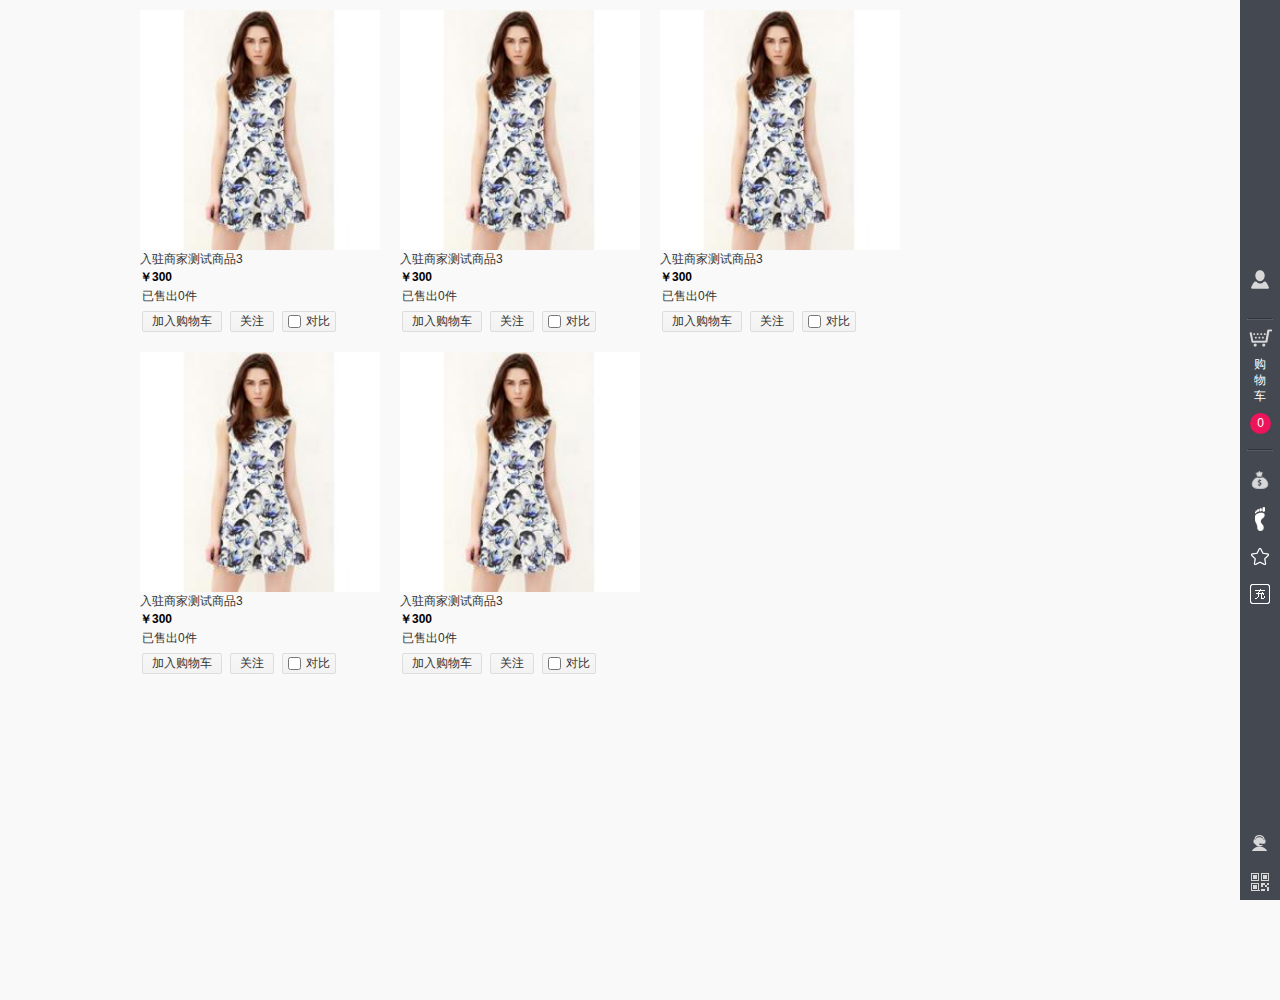
==== xuanfugouwuche/rightcart/index.html @ 110c790f "all  chajian" ====
﻿<!DOCTYPE html PUBLIC "-//W3C//DTD XHTML 1.0 Transitional//EN" "http://www.w3.org/TR/xhtml1/DTD/xhtml1-transitional.dtd">
<html xmlns="http://www.w3.org/1999/xhtml">
<head>
<meta http-equiv="Content-Type" content="text/html; charset=utf-8" />
<title>天猫右侧悬浮加入购物车代码</title>

<link rel="stylesheet" type="text/css" href="css/base.css" />

<script type="text/javascript" src="js/jquery-1.7.min.js"></script>
<script type="text/javascript" src="js/common.js"></script>
<script type="text/javascript" src="js/quick_links.js"></script>

</head>
<body id="home" style="height:1000px;">
<!--左侧产品parabola.js控制-->
<div class="main">
    <div id="plist">
        <ul>
            <li>
                <div class="lh_wrap">
                    <div class="p-img"><a href="#"><img alt="入驻商家测试商品3" src="images/147_thumb_G_1409275114094.jpg" title="入驻商家测试商品3" width="240" height="240"></a></div>
                    <div class="p-name"><a href="#" title="入驻商家测试商品3">入驻商家测试商品3</a></div>
                    <div class="p-price"><strong>￥300</strong><span id="p200"></span></div>
                    <div class="extra"><a href="#">已售出0件</a></div>
                    <div class="btns">
                        <a href="javascript:;" class="add_cart_large btnCart">加入购物车</a>
                        <a href="javascript:;" class="add_cart_small btnCart">关注</a>
                        <a class="btn-compare">
                            <input id="147" onClick="Compare.add(this, 147,'入驻商家测试商品3','1', 'images/201408/thumb_img/147_thumb_G_1409275114094.jpg', '￥300', '￥360')" type="checkbox">
                            <label for="147">对比</label>
                        </a>
                    </div>
                </div>
            </li>
            <li>
                <div class="lh_wrap">
                    <div class="p-img"><a href="#"><img alt="入驻商家测试商品3" src="images/147_thumb_G_1409275114094.jpg" title="入驻商家测试商品3" width="240" height="240"></a></div>
                    <div class="p-name"><a href="#" title="入驻商家测试商品3">入驻商家测试商品3</a></div>
                    <div class="p-price"><strong>￥300</strong><span id="p200"></span></div>
                    <div class="extra"><a href="#">已售出0件</a></div>
                    <div class="btns">
                        <a href="javascript:;" class="add_cart_large btnCart">加入购物车</a>
                        <a href="javascript:;" class="add_cart_small btnCart">关注</a>
                        <a class="btn-compare">
                            <input id="147" onClick="Compare.add(this, 147,'入驻商家测试商品3','1', 'images/201408/thumb_img/147_thumb_G_1409275114094.jpg', '￥300', '￥360')" type="checkbox">
                            <label for="147">对比</label>
                        </a>
                    </div>
                </div>
            </li>
            <li>
                <div class="lh_wrap">
                    <div class="p-img"><a href="#"><img alt="入驻商家测试商品3" src="images/147_thumb_G_1409275114094.jpg" title="入驻商家测试商品3" width="240" height="240"></a></div>
                    <div class="p-name"><a href="#" title="入驻商家测试商品3">入驻商家测试商品3</a></div>
                    <div class="p-price"><strong>￥300</strong><span id="p200"></span></div>
                    <div class="extra"><a href="#">已售出0件</a></div>
                    <div class="btns">
                        <a href="javascript:;" class="add_cart_large btnCart">加入购物车</a>
                        <a href="javascript:;" class="add_cart_small btnCart">关注</a>
                        <a class="btn-compare">
                            <input id="147" onClick="Compare.add(this, 147,'入驻商家测试商品3','1', 'images/201408/thumb_img/147_thumb_G_1409275114094.jpg', '￥300', '￥360')" type="checkbox">
                            <label for="147">对比</label>
                        </a>
                    </div>
                </div>
            </li>
            <li>
                <div class="lh_wrap">
                    <div class="p-img"><a href="#"><img alt="入驻商家测试商品3" src="images/147_thumb_G_1409275114094.jpg" title="入驻商家测试商品3" width="240" height="240"></a></div>
                    <div class="p-name"><a href="#" title="入驻商家测试商品3">入驻商家测试商品3</a></div>
                    <div class="p-price"><strong>￥300</strong><span id="p200"></span></div>
                    <div class="extra"><a href="#">已售出0件</a></div>
                    <div class="btns">
                        <a href="javascript:;" class="add_cart_large btnCart">加入购物车</a>
                        <a href="javascript:;" class="add_cart_small btnCart">关注</a>
                        <a class="btn-compare">
                            <input id="147" onClick="Compare.add(this, 147,'入驻商家测试商品3','1', 'images/201408/thumb_img/147_thumb_G_1409275114094.jpg', '￥300', '￥360')" type="checkbox">
                            <label for="147">对比</label>
                        </a>
                    </div>
                </div>
            </li>
            <li>
                <div class="lh_wrap">
                    <div class="p-img"><a href="#"><img alt="入驻商家测试商品3" src="images/147_thumb_G_1409275114094.jpg" title="入驻商家测试商品3" width="240" height="240"></a></div>
                    <div class="p-name"><a href="#" title="入驻商家测试商品3">入驻商家测试商品3</a></div>
                    <div class="p-price"><strong>￥300</strong><span id="p200"></span></div>
                    <div class="extra"><a href="#">已售出0件</a></div>
                    <div class="btns">
                        <a href="javascript:;" class="add_cart_large btnCart">加入购物车</a>
                        <a href="javascript:;" class="add_cart_small btnCart">关注</a>
                        <a class="btn-compare">
                            <input id="147" onClick="Compare.add(this, 147,'入驻商家测试商品3','1', 'images/201408/thumb_img/147_thumb_G_1409275114094.jpg', '￥300', '￥360')" type="checkbox">
                            <label for="147">对比</label>
                        </a>
                    </div>
                </div>
            </li>
        </ul>
    </div>
    <div id="flyItem" class="fly_item"><img src="images/item-pic.jpg" width="40" height="40"></div>
</div>

<!--右侧贴边导航quick_links.js控制-->
<div class="mui-mbar-tabs">
	<div class="quick_link_mian">
		<div class="quick_links_panel">
			<div id="quick_links" class="quick_links">
				<li>
					<a href="#" class="my_qlinks"><i class="setting"></i></a>
					<div class="ibar_login_box status_login">
						<div class="avatar_box">
							<p class="avatar_imgbox"><img src="images/no-img_mid_.jpg" /></p>
							<ul class="user_info">
								<li>用户名：sl19931003</li>
								<li>级&nbsp;别：普通会员</li>
							</ul>
						</div>
						<div class="login_btnbox">
							<a href="#" class="login_order">我的订单</a>
							<a href="#" class="login_favorite">我的收藏</a>
						</div>
						<i class="icon_arrow_white"></i>
					</div>
				</li>
				<li id="shopCart">
					<a href="#" class="message_list" ><i class="message"></i><div class="span">购物车</div><span class="cart_num">0</span></a>
				</li>
				<li>
					<a href="#" class="history_list"><i class="view"></i></a>
					<div class="mp_tooltip" style=" visibility:hidden;">我的资产<i class="icon_arrow_right_black"></i></div>
				</li>
				<li>
					<a href="#" class="mpbtn_histroy"><i class="zuji"></i></a>
					<div class="mp_tooltip">我的足迹<i class="icon_arrow_right_black"></i></div>
				</li>
				<li>
					<a href="#" class="mpbtn_wdsc"><i class="wdsc"></i></a>
					<div class="mp_tooltip">我的收藏<i class="icon_arrow_right_black"></i></div>
				</li>
				<li>
					<a href="#" class="mpbtn_recharge"><i class="chongzhi"></i></a>
					<div class="mp_tooltip">我要充值<i class="icon_arrow_right_black"></i></div>
				</li>
			</div>
			<div class="quick_toggle">
				<li>
					<a href="#"><i class="kfzx"></i></a>
					<div class="mp_tooltip">客服中心<i class="icon_arrow_right_black"></i></div>
				</li>
				<li>
					<a href="#none"><i class="mpbtn_qrcode"></i></a>
					<div class="mp_qrcode" style="display:none;"><img src="images/weixin_code_145.png" width="148" height="175" /><i class="icon_arrow_white"></i></div>
				</li>
				<li><a href="#top" class="return_top"><i class="top"></i></a></li>
			</div>
		</div>
		<div id="quick_links_pop" class="quick_links_pop hide"></div>
	</div>
</div>


<!--[if lte IE 8]>
<!--<script src="js/ieBetter.js"></script>-->
<![endif]-->

<script type="text/javascript" src="js/parabola.js"></script>
<script type="text/javascript">
	$(".quick_links_panel li").mouseenter(function(){
		$(this).children(".mp_tooltip").animate({left:-92,queue:true});
		$(this).children(".mp_tooltip").css("visibility","visible");
		$(this).children(".ibar_login_box").css("display","block");
	});
	$(".quick_links_panel li").mouseleave(function(){
		$(this).children(".mp_tooltip").css("visibility","hidden");
		$(this).children(".mp_tooltip").animate({left:-121,queue:true});
		$(this).children(".ibar_login_box").css("display","none");
	});
	$(".quick_toggle li").mouseover(function(){
		$(this).children(".mp_qrcode").show();
	});
	$(".quick_toggle li").mouseleave(function(){
		$(this).children(".mp_qrcode").hide();
	});

// 元素以及其他一些变量
var eleFlyElement = document.querySelector("#flyItem"), eleShopCart = document.querySelector("#shopCart");
var numberItem = 0;
// 抛物线运动
var myParabola = funParabola(eleFlyElement, eleShopCart, {
	speed: 400, //抛物线速度
	curvature: 0.0008, //控制抛物线弧度
	complete: function() {
		eleFlyElement.style.visibility = "hidden";
		eleShopCart.querySelector("span").innerHTML = ++numberItem;
	}
});
// 绑定点击事件
if (eleFlyElement && eleShopCart) {
	
	[].slice.call(document.getElementsByClassName("btnCart")).forEach(function(button) {
		button.addEventListener("click", function(event) {
			// 滚动大小
			var scrollLeft = document.documentElement.scrollLeft || document.body.scrollLeft || 0,
			    scrollTop = document.documentElement.scrollTop || document.body.scrollTop || 0;
			eleFlyElement.style.left = event.clientX + scrollLeft + "px";
			eleFlyElement.style.top = event.clientY + scrollTop + "px";
			eleFlyElement.style.visibility = "visible";
			
			// 需要重定位
			myParabola.position().move();			
		});
	});
}
</script>

</body>
</html>
---- xuanfugouwuche/rightcart/css/base.css ----
@charset "utf-8";
/**
* fengbuy.com
* 2013.06.06
*/
body, dl, dt, dd, ul, ol, li, h1, h2, h3, h4, h5, h6, pre, code, form, fieldset, legend, input, button, textarea, p, blockquote, th, td{margin:0;padding:0;}
h1, h2, h3, h4, h5, h6{font-size:100%;}
ul,li{list-style-type:none;margin:0;padding:0;}
body{background:#f9f9f9;font:12px/1.5 "\5FAE\8F6F\96C5\9ED1",Arial,HELVETICA;min-width:1200px;_background-image:url(about:blank);_background-attachment:fixed;}
img{border:0;}
ol, ul{list-style:none;}
:link, :visited, ins{text-decoration:none;}
table{border-collapse:collapse;border-spacing:0;}
sub, sup{font-size:100%;vertical-align:baseline;}
blockquote, q{quotes:"\201C" "\201D" "\2018" "\2019";}
blockquote:before, blockquote:after, q:before, q:after{content:"";content:none;}
input, button, textarea, select, optgroup, option{font-family:inherit;font-size:inherit;font-style:inherit;font-weight:inherit;}
button, input, select, textarea{font-family:inherit;font-size:100%;margin:0;}
button::-moz-focus-inner, input::-moz-focus-inner{border:0;padding:0;}
textarea{overflow:auto;resize:vertical;vertical-align:top;}
i, cite, em, address{font-style:normal;}
a{color:#333;text-decoration:none;}
a:hover{color:#09F;text-decoration:none;}
a.disabled, a.disabled:hover{cursor:default;pointer-events:none;}
.clearfix:before, .clearfix:after{display:block;content:"\200b";height:0;}
.clearfix:after{clear:both;}
.clearfix{*zoom:1;}
.hide, .tmpl{display:none;}
.wrap{margin:0 auto;width:1186px;}
/* old compatible, deprecated! */
.fl{float:left;} .fr{float:right;} .clear{clear:both;}
.bold{font-weight:bold;} .f11{font-size:11px;} .f14{font-size:14px;}
.tl{text-align:left;}.tc{text-align:center;} .tr, .a-right{text-align:right;} .nowrap,.nobr{white-space:nowrap;word-wrap:normal;}
/* quick_links */
.quick_links_wrap,.mui-mbar-tabs{height:100%;width:320px;right:0;position:fixed;right:0;bottom:0;z-index:9;height:100%;-webkit-transition:width linear .4s;-moz-transition:width linear .4s;-ms-transition:width linear .4s;transition:width linear .4s;_position:fixed;_bottom:auto;_top:expression(documentElement.scrollTop+documentElement.clientHeight-this.offsetHeight-10);}
.quick_links_wraper.quick_links_dockright{margin-left:0;left:auto;right:4px;}
.mui-mbar-tabs i,.ibar_closebtn,.login_order,.login_favorite{display:inline-block;background:url(../images/ibar_sprites.png) no-repeat;cursor:pointer;height:19px;width:18px;vertical-align:top;position:absolute;}
.quick_links_panel{
	width:40px;
	height:100%;
	position:absolute;
	background:#444851;
	z-index:2;
	top:0;
	right:0;
	font-family:'microsoft yahei',arial;
	
}	
.quick_links_panel a{
	display:block;
	line-height:200px;
	width:40px;
	height:38px;
	text-decoration:none;
	color:#d8d8d8;
	font-size:12px;
	overflow:hidden;
	background-color:#444851;
	position:relative;
	overflow:hidden;
	top:0;
	left:0px;
	*left:-15px;
	z-index:1;
	margin:0;
	padding:0;
}
.quick_links_panel .quick_toggle{
	position:absolute;
	bottom:0;
	left:0;
	width:40px;
	background:#444851;
	z-index:1;
}
.quick_links_panel .mp_tooltip{
	height:38px;
	line-height:38px;
	width:92px;
	position:absolute;
	z-index:2;
	left:-121px;
	top:0;
	background:#444851;
	color:#d8d8d8;
	text-align:center;
	display:block;
	visibility:hidden;
}
.quick_links_panel .mp_qrcode{
	padding:10px;
	width:148px;
	height:175px;
	top:-157px;
	background:#fff;
	box-shadow:0 0 5px rgba(0,0,0,.4);
	border-radius:5px 0 0 5px;
	border-left:1px solid #ccc\0;
	border-top:1px solid #ccc\0;
	border-bottom:1px solid #ccc\0;
	z-index:3;
	position:absolute;
	left:-168px;
	left:-169px\0;
	display:none;
}
.quick_links_panel .icon_arrow_white{
	position:absolute;
	right:-5px;
	top:172px;
	width:5px;
	height:9px;
	background-position:0 -253px;
}
.quick_links_panel .icon_arrow_right_black{
	position:absolute;
	right:-5px;
	top:15px;
	width:5px;
	height:9px;
	background-position:0 -234px;
	overflow:hidden;
}
.quick_toggle .return_top{display:none;}
.quick_links_allow_gotop .return_top{display:block;}


.quick_links{
	position:absolute;
	top:50%;
	left:0;
	margin-top:-190px;
	*margin-top:-220px;	
	background:#444851;
	z-index:2;
	width:40px;
}
.quick_links a.message_list{
	background:url(../images/ibar_sprites.png) no-repeat;
	line-height:16px;
	height:133px;
	background-position:-23px -225px;
	color:#fff;
	margin:20px 0 10px;
	
}
.quick_links_min .quick_links_panel{right:280px;}
.quick_links li,.quick_toggle li{position:relative;display:block;left:0;top:0px;}
.history_list,.leave_message,.mpbtn_histroy,.mpbtn_wdsc,.mpbtn_recharge{margin-bottom:6px;}

.quick_links a:hover, .quick_links a.current,.quick_toggle a:hover{background:#ed145b;text-decoration:none;}
.quick_links a.message_list .span{
	width:16px;
	display:block;
	height:48px;
	margin:38px 0 0 14px;
	cursor:pointer;
}
.quick_links a.message_list .cart_num{
	width:21px;
	height:21px;
	display:block;
	border-radius:50%;
	background:#ed145b;
	text-align:center;
	line-height:21px;
	margin:9px 0 0 10px;
	cursor:pointer;
	color:#fff;
}
.quick_links i.setting{background-position:0 0;width:18px;height:19px;top:10px;left:11px;}
.quick_links a:hover i.setting,.quick_links .current i.setting{background-position:-33px 0;}
.quick_links i.message{background-position:0px -29px;width:23px;height:18px;top:11px;left:9px;}
.quick_links a:hover i.message,.quick_links .current i.message{background-position:-33px -29px;}
.quick_links i.cart{background-position:0px -29px;}
.quick_links i.view{width:18px;height:18px;background-position:0 -57px;top:10px;left:11px;}
.quick_links a:hover i.view,.quick_links .current i.view{background-position:-33px -57px;}
.quick_links .qa{width:18px;height:15px;background-position:0 -85px;top:11px;left:11px;}
.quick_links a:hover i.qa,.quick_links .current i.qa{background-position:-33px -85px;}
.quick_links .zuji{width:11px;height:24px;background-position:-4px -110px;top:8px;left:14px;}
.quick_links a:hover i.zuji,.quick_links .current i.zuji{background-position:-36px -110px;}
.quick_links .chongzhi{background:url(../images/chongzhi.png) no-repeat;width:35px;height:35px;top:2px;left:3px;}
.quick_links .wdsc{background:url(../images/wdsc.png) no-repeat;width:35px;height:35px;top:2px;left:3px;}
.quick_toggle .mpbtn_qrcode{width:18px;height:18px;top:11px;left:11px;background-position:0 -302px;}
.quick_toggle .top{background-position:0 -201px;width:17px;height:14px;top:12px;left:12px;}
.quick_toggle a:hover .top, .quick_links a.current .top{background-position:-33px -201px;}
.quick_toggle i.kfzx{width:15px;height:16px;top:11px;left:12px;background-position:0 -175px;}
.quick_toggle a:hover i.kfzx{background-position:-33px -175px;}
/* quick_links_pop */
.quick_links_pop{position:absolute;top:0;right:0;display:none;box-shadow:0 0 5px #999; border-radius:5px 0 0 5px;border:1px solid #999;behavior:url(js/htc.htc);}
.quick_links_pop .arrow, .quick_links_pop .arrow i{display:none;border-color:transparent #ddd;border-style:dashed solid;border-width:12px 0 12px 12px;font-size:0;height:0;width:0;position:absolute;left:100%;top:12px;}
.quick_links_pop .arrow i{border-color:transparent #f9fafc;margin:-12px 0 0 -13px;left:0;top:0;}
.quick_links_pop .fix_bg{display:none;border-top-width:0;border-radius:0 0 3px 3px;margin:0 0 -4px -250px;height:2px;width:500px;overflow:hidden;position:absolute;bottom:0;left:50%;}
.quick_links_pop .pop_panel{font-size:12px;width:100%;height:628px;position:relative;}
.quick_cart_list, .quick_history_list, .quick_links_pop .links, .quick_my_qlinks, .quick_message_list,.quick_leave_message,.quick_mpbtn_histroy,.quick_mpbtn_wdsc,.quick_mpbtn_recharge{position:absolute;width:280px;left:0;top:0;background:#fff;height:100%;display:block;}
.quick_cart_list .user_cart_inner, .quick_history_list .history_slider{display:block;border:0;margin:0;position:static;}
.quick_cart_list .user_cart_inner .del{display:none;}
.quick_history_list .title i{background-position:-170px -34px;}
.quick_leave_message .title i{background-position:-160px 0;}
.quick_leave_message .types{font-size:0;position:absolute;left:148px;top:18px;white-space:nowrap;}
.quick_leave_message .types input, .quick_leave_message .types label{font-size:12px;margin-right:20px;vertical-align:middle;white-space:nowrap;}
.quick_leave_message .types input{margin:-2px 3px 0 0;height:13px;width:13px;*margin-top:0;}
.quick_leave_message .txt{padding:15px 0;}
.quick_leave_message .txt textarea{display:block;background:#fff;border:1px solid #e8e8e8;border-radius:3px;box-shadow:0 1px 0 #fff, inset 0 1px 4px rgba(0,0,0,.1);margin:0 auto;padding:8px;height:68px;width:90%;}
.quick_leave_message .token{padding:0 0 14px 16px;height:26px;}
.quick_leave_message .token input{background:#fff;border:1px solid #ddd;padding:3px 4px;width:76px;vertical-align:middle;}
.quick_leave_message .token img{margin-left:5px;vertical-align:middle;}
.quick_leave_message .btns{float:right;margin-top:-42px;padding-right:16px;}
.quick_leave_message .btn{background-position:0 -356px;cursor:pointer;font-size:0;padding-left:20px;text-shadow:0 1px 0 #355ba9;overflow:visible;}
.quick_leave_message .btn:hover{background-position:0 -386px;}
.quick_leave_message .btn span{background-position:100% -356px;font-size:12px;padding-right:20px;*height:29px;}
.quick_leave_message .btn:hover span{background-position:100% -386px;}
.quick_links_pop .no_data{color:#333;font-size:14px;padding:35px 10px;text-align:center;}
.quick_links_pop .no_data i{display:inline-block;background:url(../images/cart_new.png) no-repeat 0 -188px;margin:0 10px 0 0;height:36px;width:60px;vertical-align:middle;}
.quick_links_pop .links li{border-top:1px solid #f1f1f1;vertical-align:top;}
.quick_links_pop .links a{display:block;background:#FCFCFC;color:#333;font-size:14px;padding:12px 15px;}
.quick_links_pop .links a:hover{background-color:#F2F3F4;color:#4467a7;}
.quick_links_pop .links .tips{float:right;color:#61c2ed;font-size:12px;}
.quick_my_qlinks .title i{background-position:-200px 0;height:22px;width:22px;}
.quick_message_list .title i{background-position:-200px -34px;height:22px;width:22px;}
.quick_message_list .no_data i{background-image:url(../images/quick_links_no_msg.png);background-position:0 0;height:45px;width:62px;}

/*修改*/
.ibar_plugin_title{
	height:38px;
	line-height:38px;
	border-bottom:1px solid #dedede;
	color:#333;
	font-size:14px;
	font-weight:700;
	width:267px;
	margin:0 auto;
}
.ibar_closebtn{
	width:20px;
	height:20px;
	background-position:5px -267px;
	padding:5px;
	overflow:hidden;
	position:absolute;
	top:4px;
	right:4px;
}
.ibar_plugin_content{
	position:absolute;
	width:100%;
	top:0;
	bottom:0;
	_height:expression((document.documentElement.clientHeight-100-40)+"px");
	overflow:hidden;
}
.ibar_cart_group{
	width:250px;
	padding:0 20px 0 10px;
	background:#fff;
}
.ibar_cart_group_header{
	height:34px;
	line-height:34px;
	border-bottom:1px solid #dedede;
}
.ibar_cart_group_title{
	float:left;
	font-size:14px;
}
.ibar_cart_group_header a{float:right;color:#ed145b}
.ibar_cart_group_header a:hover{text-decoration:underline;}
.cart_item{
	padding:15px 0;
	border-bottom:1px dotted #ddd;
}
.cart_item_pic{
	position:relative;
	float:left;
	width:87px;
	height:87px;
}
.cart_item_pic img{
	width:85px;
	height:85px;
	border:1px solid #f4f4f4;
}
.cart_item_desc{
	float:left;
	width:150px;
	padding:3px 0 0 10px;
}
.cart_item_name{
	display:inline-block;
	width:100%;
	height:36px;
	overflow:hidden;
	line-height:18px;
	color:#5c5c5c;
}
.cart_item_sku{
	width:160px;
	height:24px;
	line-height:24px;
	color:#999;	
}
.cart_price{color:#ed145b;font-weight:700;font-family:Arial,Helvetica;}
.cart_handler{
	position:absolute;
	height:100px;
	bottom:0;
	width:100%;
	background:#fff;
}
.cart_handler_header{width:260px;margin:8px 10px;float:left;}
.cart_handler_left{float:left;}
.cart_handler_right{float:right;font-weight:700;font-size:16px;font-family:Arial;color:#ed145b;}
.cart_go_btn{
	display:block;
	height:33px;
	line-height:33px;
	font-size:19px;
	font-family:SimHei;
	color:#fff;
	text-align:center;
	text-decoration:none;
	background:#ed145b;
	width:260px;
	margin:0 10px;
	float:left;
}
.cart_go_btn:hover{color:#fff;}
.ia-head-list{
	height:66px;
	width:244px;
	margin-left:15px;
	background:#f3f3f3;
	overflow:hidden;
	zoom:1;
	margin-top:15px;
	color:#4a4a4a;
}
.ia-head-list a{color:inherit;}
.ia-head-list .pl{
	width:80px;
	border-right:dashed 1px #ccc;
	height:47px;
	margin-top:10px;
	text-align:center;
	float:left;
}
.ia-head-list .num{
	font-size:16px;
	height:26px;
	font-family:arial;
}
.ia-head-list .money{border-right:0;}
.ga-expiredsoon{width:244px;margin-left:15px;margin-top:20px;}
.ga-expiredsoon .es-head{color:#5c5c5c;height:13px;border-left:3px solid #5c5c5c;padding-left:13px;}
.ia-none{background:url(../images/null_icon.png) no-repeat center 50px;text-align:center;padding-top:150px;padding-bottom:30px;font-family:"微软雅黑";font-size:16px;color:#797979;}
.jiaru{margin-top:40px;}
.ibar-history-head{
	position:relative;
	font-size:14px;
	border-bottom:solid 1px #dedede;
	height:37px;
	line-height:37px;
	width:255px;
	margin-left:10px;
}
.ibar-history-head a{float:right;color:#ed145b;}
.ibar-history-head a:hover{text-decoration:underline;}
.imp_item{
	width:255px;
	padding-top:10px;
	border-bottom:dashed 1px #d5d5d5;
	overflow:hidden;
	padding-bottom:15px;
	margin-bottom:-1px;
	margin-left:10px;
}
.imp_item .pic{
	float:left;
	display:inline;
	margin-right:10px;
}
.imp_item .tit{
	height:40px;
	overflow:hidden;
	width:140px;
	word-break:break-all;
}
.imp_item .tit a{
	color:#5c5c5c;
	line-height:18px;
}
.imp_item .tit a:hover{
	color:#ed145b;
	line-height:18px;
}
.imp_item .price{
	color:#ed145b;
	font-weight:700;
	margin-bottom:10px;
}
.imp_item .price em{
	font-family:arial;
	font-size:14px;
}
.imp_item .imp-addCart{
	background:#f32166;
	background:-webkit-linear-gradient(top,#fb2f72,#ed145b);
	color:#fff;
	width:90px;
	height:28px;
	float:left;
	display:inline;
	line-height:28px;
	text-align:center;
}
.sc{float:right;line-height:22px;margin-right:7px;}
.ibar_recharge_form{
	width:220px;
	margin:0 auto;
	padding:15px 0;
}
.ibar_recharge-field{
	border:1px solid #ddd;
	height:30px;
	margin-bottom:10px;
}
.ibar_recharge-field label{
	width:40px;
	text-align:center;
	color:#fff;
	background:#737373;
	line-height:30px;
	float:left;
}
.ibar_recharge-fl{
	position:relative;
	float:left;
	width:170px;
	padding-left:5px;
	
}
.ibar_recharge-iwrapper{
	padding-top:7px;
}
.ibar_recharge-iwrapper input{border:0;outline:0 none;}
i.ibar_recharge-contact{
	width:13px;
	height:14px;
	background:url(../images/contact.png);
	top:8px;
	right:5px;
	cursor:pointer;
}
.ibar_recharge-mod{
	line-height:30px;
	color:#737373;
	font-weight:700;
	cursor:pointer;
	-moz-user-select:none;
	-webkit-user-select:none;
	-ms-user-select:none;
}
i.ibar_recharge-arrow{
	width:6px;
	height:3px;
	background:url(../images/arrow-down.png);
	top:14px;
	right:8px;
	cursor:pointer;
}
.ibar_recharge-vbox{
	border:1px solid #ddd;
	background:#fff;
	position:absolute;
	left:0;
	top:30px;
	width:177px;
}
.ibar_recharge-vbox li{
	float:left;
	width:68px;
	border-right:1px solid #ddd;
	padding:7px 10px;
	line-height:1;
	cursor:pointer;
}
.ibar_recharge-vbox li.sanwe{border:0;}
.ibar_recharge-vbox .selected, .ibar_recharge-vbox li:hover{background:#ececec;}
.ibar_recharge-btn{text-align:center;padding-top:3px;}
.ibar_recharge-btn input{
	border:0;
	color:#fff;
	display:inline-block;
	width:115px;
	height:31px;
	font-size:16px;
	background:#f32166;
	background:-webkit-linear-gradient(top,#fb2f72,#ed145b);
	cursor:pointer;
}
.ibar_recharge-btn input:hover{
	background:-webkit-linear-gradient(top,#fa578c,#f73776);
}
.ibar_login_box{
	width:267px;
	height:185px;
	padding:10px;
	background:#fff;
	box-shadow:0 0 5px rgba(0,0,0,.4);
	border-radius:5px 0 0 5px;
	border-left:1px solid #ccc\0;
	border-top:1px solid #ccc\0;
	border-bottom:1px solid #ccc\0;
	z-index:3;
	position:absolute;
	top:0px;
	left:-287px;
	left:-288px\0;
	display:none;
}
.ibar_login_box .avatar_box{
	width:267px;
	overflow:hidden;
	height:120px;
}
.status_login .avatar_imgbox{
	float:left;
	margin:6px 20px 0 5px;
	display:inline;
}
.ibar_login_box .avatar_imgbox{
	width:100px;
	height:100px;
	border-radius:50%;
	overflow:hidden;
}
.ibar_login_box .avatar_box p{
	font-size:14px;
	color:#333;
	text-align:center;
}
.status_login .user_info{
	overflow:hidden;
	color:#333;
	padding-top:30px;
	line-height:24px;
	width:140px;
	float:left;
}
.status_login .user_info li{
	height:24px;
	line-height:24px;
	overflow:hidden;
	white-space:nowrap;
}
.ibar_login_box .login_btnbox{
	width:267px;
	height:79px;
	border-top:1px dotted #d5d5d5;
	overflow:hidden;
	padding-top:15px;
	clear:both;
}
.ibar_login_box .login_btnbox a{
	width:94px;
	height:30px;
	line-height:30px;
	text-align:center;
	border:1px solid;
	color:#333;
	text-decoration:none;
	float:left;
	background-position:0 -408px;
	background-repeat:repeat-x;
	border-color:#e9e9e9;
}
.ibar_login_box .login_btnbox .login_order{margin:0 10px 0 35px;}
.ibar_login_box .login_btnbox a:hover{text-decoration:none;background-position:0 -366px;border-color:#fccadb;background:none;}
.ibar_login_box .login_btnbox .login_favorite{border-color:#e9e9e9}
.ibar_login_box .icon_arrow_white{
position:absolute;
right:-5px;
top:15px;
width:5px;
height:9px;
background-position:0 -253px;
}
/*飞入购物车*/
#plist{width:100%;height:auto;float:left;overflow:hidden;padding-top:10px;}
#plist li{float:left;width:240px;height:auto;overflow:hidden;padding:0px 20px 20px 0px;}
#plist .extra{padding:2px 0;height:16px;line-height:16px;overflow:hidden;color:#005aa0;float:left;padding-left:2px;}  
#plist .extra a{float:left;font-size:12px;}
#plist .btns{margin-top:5px;zoom:1;float:left;padding-left:2px;}
#plist .btns a{float:left;height:19px;padding:0 9px;border:1px solid #ddd;border-radius:2px;margin:0 8px 0 0;background:#F7F7F7;line-height:18px;line-height:19px\9;text-align:center;text-decoration:none;color:#333;background:-moz-linear-gradient(top,#f7f7f7,#f2f2f2);background:-webkit-gradient(linear,0 0,0 100%,from(#f7f7f7),to(#f2f2f2));filter:progid:DXImageTransform.Microsoft.gradient(startColorstr="#f7f7f7", endColorstr="#f2f2f2");-ms-filter:"progid:DXImageTransform.Microsoft.gradient(startColorstr="#f7f7f7", endColorstr="#f2f2f2")";}
#plist.plist-n7a .p-img{height:240px;}
.index_banner{position:relative;margin-bottom:20px;height:500px;}
.index_banner li{position:absolute;top:0;left:0;overflow:hidden;width:100%;height:500px;}
.index_banner li a{display:block;margin:0 auto;width:1000px;height:500px;}
.index_banner .clert{width:100%; position:absolute;z-index:99;bottom:0;left:0;height:30px;line-height:30px;text-align:center;}
.index_banner cite{z-index:999;height:15px;}
.index_banner cite span{display:inline-block;margin:0 4px;width:10px;height:10px;background-color:#666;text-indent:-999em;opacity:.8;cursor:pointer;border-radius:5px;}
.index_banner cite span.cur{background-color:#000;cursor:default;}

.flei{padding-left:28px;}
.flei a{display:block;background:url(store_images/xiala12497.gif) 125px 4px no-repeat;}
.flei a:hover{color:#666;text-decoration:none;}
.flei i{display:block;width:8px;height:8px;background:url(store_images/xiala12497.gif) -20px -102px no-repeat;float:left;margin:10px 8px 0 0;}
#plist .btns a.btn-compare{padding:0;}
#plist .btns a.btn-compare input{float:left;margin:3px 5px;}
#plist .btns a.btn-compare label{margin-right:5px;}
.main{width:1000px;margin:0 auto;}

.settleup-2013{
	height:34px;
	position:fixed;
	right:45px;
	z-index:900;
}
.shoping-small{
	width:119px;
}
.fly_item{border:1px solid #000;width:38px;height:38px;overflow:hidden;position:absolute;visibility:hidden;opacity:.5;filter:alpha(opacity=50);}
.shop_cart{width:106px;height:25px;line-height:25px;padding-top:8px; font-family:'microsoft yahei';font-size:12px;text-indent:34px;color:#000;position:absolute;right:50px;top:240px;}
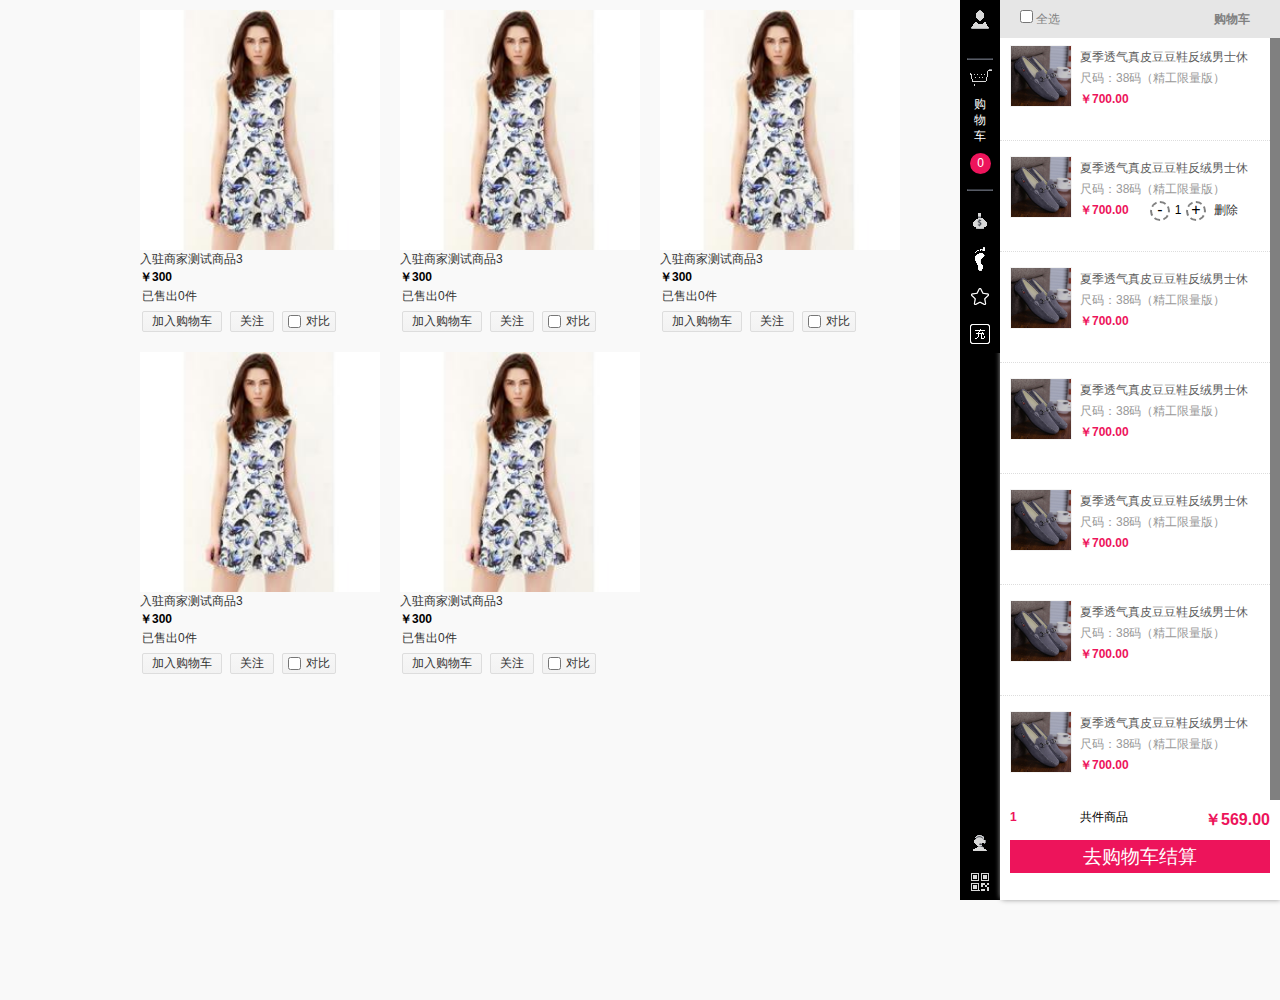
==== commit fdba1cf2: "购物车右栏" ====
--- a/xuanfugouwuche/rightcart/index.html
+++ b/xuanfugouwuche/rightcart/index.html
@@ -98,16 +98,18 @@
             </li>
         </ul>
     </div>
-    <div id="flyItem" class="fly_item"><img src="images/item-pic.jpg" width="40" height="40"></div>
+    <div id="flyItem" class="fly_item"><img src="images/item-pic.jpg" width="40" height="40">
+
+	</div>
 </div>
 
 <!--右侧贴边导航quick_links.js控制-->
-<div class="mui-mbar-tabs">
+<div class="mui-mbar-tabs" style="right: 0px;">
 	<div class="quick_link_mian">
 		<div class="quick_links_panel">
 			<div id="quick_links" class="quick_links">
 				<li>
-					<a href="#" class="my_qlinks"><i class="setting"></i></a>
+					<a class="my_qlinks"><i class="setting"></i></a>
 					<div class="ibar_login_box status_login">
 						<div class="avatar_box">
 							<p class="avatar_imgbox"><img src="images/no-img_mid_.jpg" /></p>
@@ -124,14 +126,14 @@
 					</div>
 				</li>
 				<li id="shopCart">
-					<a href="#" class="message_list" ><i class="message"></i><div class="span">购物车</div><span class="cart_num">0</span></a>
-				</li>
-				<li>
-					<a href="#" class="history_list"><i class="view"></i></a>
+					<a class="message_list" ><i class="message"></i><div class="span">购物车</div><span class="cart_num">0</span></a>
+				</li>
+				<li>
+					<a class="history_list"><i class="view"></i></a>
 					<div class="mp_tooltip" style=" visibility:hidden;">我的资产<i class="icon_arrow_right_black"></i></div>
 				</li>
 				<li>
-					<a href="#" class="mpbtn_histroy"><i class="zuji"></i></a>
+					<a class="mpbtn_histroy"><i class="zuji"></i></a>
 					<div class="mp_tooltip">我的足迹<i class="icon_arrow_right_black"></i></div>
 				</li>
 				<li>
@@ -139,7 +141,7 @@
 					<div class="mp_tooltip">我的收藏<i class="icon_arrow_right_black"></i></div>
 				</li>
 				<li>
-					<a href="#" class="mpbtn_recharge"><i class="chongzhi"></i></a>
+					<a class="mpbtn_recharge"><i class="chongzhi"></i></a>
 					<div class="mp_tooltip">我要充值<i class="icon_arrow_right_black"></i></div>
 				</li>
 			</div>
@@ -155,7 +157,134 @@
 				<li><a href="#top" class="return_top"><i class="top"></i></a></li>
 			</div>
 		</div>
-		<div id="quick_links_pop" class="quick_links_pop hide"></div>
+		<div id="quick_links_pop" class="quick_links_pop quick_message_list">
+			<div class="ibar_plugin_content">
+				<div class="ibar_cart_group ibar_cart_product">
+					<div class="ibar_plugin_title">
+						<span>
+							<input type="checkbox" value="cart_all" class="cart_all_select"/>
+							全选
+						</span>
+						<h3>购物车</h3>
+					</div>
+					<div style="width: 100%;height: 30px"></div>
+					<ul>
+						<li class="cart_item">
+							<div class="cart_item_pic">
+								<a href="#"><img src="images/xiez.jpg" /></a>
+							</div>
+							<div class="cart_item_desc">
+								<a href="#" class="cart_item_name">夏季透气真皮豆豆鞋反绒男士休闲鞋韩版磨砂驾车鞋英伦船鞋男鞋子</a>
+								<div class="cart_item_sku">
+									<span>尺码：38码（精工限量版）</span>
+								</div>
+								<div class="cart_item_price">
+									<span class="cart_price">￥700.00</span>
+								</div>
+							</div>
+						</li>
+						<li class="cart_item">
+							<div class="cart_item_pic">
+								<a href="#"><img src="images/xiez.jpg" /></a>
+							</div>
+							<div class="cart_item_desc">
+								<a href="#" class="cart_item_name">夏季透气真皮豆豆鞋反绒男士休闲鞋韩版磨砂驾车鞋英伦船鞋男鞋子</a>
+								<div class="cart_item_sku">
+									<span>尺码：38码（精工限量版）</span>
+								</div>
+								<div class="cart_item_price">
+									<span class="cart_price">￥700.00</span>
+									<div class="cart_cal">
+										<i class="cart_reduce">-</i>
+										<span>1</span>
+										<i class="cart_add">+</i>
+									</div>
+									<a class="cart_del">删除</a>
+								</div>
+							</div>
+						</li>
+						<li class="cart_item">
+							<div class="cart_item_pic">
+								<a href="#"><img src="images/xiez.jpg" /></a>
+							</div>
+							<div class="cart_item_desc">
+								<a href="#" class="cart_item_name">夏季透气真皮豆豆鞋反绒男士休闲鞋韩版磨砂驾车鞋英伦船鞋男鞋子</a>
+								<div class="cart_item_sku">
+									<span>尺码：38码（精工限量版）</span>
+								</div>
+								<div class="cart_item_price">
+									<span class="cart_price">￥700.00</span>
+								</div>
+							</div>
+						</li>
+						<li class="cart_item">
+							<div class="cart_item_pic">
+								<a href="#"><img src="images/xiez.jpg" /></a>
+							</div>
+							<div class="cart_item_desc">
+								<a href="#" class="cart_item_name">夏季透气真皮豆豆鞋反绒男士休闲鞋韩版磨砂驾车鞋英伦船鞋男鞋子</a>
+								<div class="cart_item_sku">
+									<span>尺码：38码（精工限量版）</span>
+								</div>
+								<div class="cart_item_price">
+									<span class="cart_price">￥700.00</span>
+								</div>
+							</div>
+						</li>
+						<li class="cart_item">
+							<div class="cart_item_pic">
+								<a href="#"><img src="images/xiez.jpg" /></a>
+							</div>
+							<div class="cart_item_desc">
+								<a href="#" class="cart_item_name">夏季透气真皮豆豆鞋反绒男士休闲鞋韩版磨砂驾车鞋英伦船鞋男鞋子</a>
+								<div class="cart_item_sku">
+									<span>尺码：38码（精工限量版）</span>
+								</div>
+								<div class="cart_item_price">
+									<span class="cart_price">￥700.00</span>
+								</div>
+							</div>
+						</li>
+						<li class="cart_item">
+							<div class="cart_item_pic">
+								<a href="#"><img src="images/xiez.jpg" /></a>
+							</div>
+							<div class="cart_item_desc">
+								<a href="#" class="cart_item_name">夏季透气真皮豆豆鞋反绒男士休闲鞋韩版磨砂驾车鞋英伦船鞋男鞋子</a>
+								<div class="cart_item_sku">
+									<span>尺码：38码（精工限量版）</span>
+								</div>
+								<div class="cart_item_price">
+									<span class="cart_price">￥700.00</span>
+								</div>
+							</div>
+						</li>
+						<li class="cart_item">
+							<div class="cart_item_pic">
+								<a href="#"><img src="images/xiez.jpg" /></a>
+							</div>
+							<div class="cart_item_desc">
+								<a href="#" class="cart_item_name">夏季透气真皮豆豆鞋反绒男士休闲鞋韩版磨砂驾车鞋英伦船鞋男鞋子</a>
+								<div class="cart_item_sku">
+									<span>尺码：38码（精工限量版）</span>
+								</div>
+								<div class="cart_item_price">
+									<span class="cart_price">￥700.00</span>
+								</div>
+							</div>
+						</li>
+					</ul>
+					<div style="width: 100%;height: 100px"></div>
+				</div>
+				<div class="cart_handler">
+					<div class="cart_handler_header">
+						<span class="cart_handler_left">共<span class="cart_price">1</span>件商品</span>
+						<span class="cart_handler_right">￥569.00</span>
+					</div>
+					<a href="#" class="cart_go_btn" target="_blank">去购物车结算</a>
+				</div>
+			</div>
+		</div>
 	</div>
 </div>
 
@@ -197,7 +326,7 @@
 });
 // 绑定点击事件
 if (eleFlyElement && eleShopCart) {
-	
+
 	[].slice.call(document.getElementsByClassName("btnCart")).forEach(function(button) {
 		button.addEventListener("click", function(event) {
 			// 滚动大小
@@ -206,9 +335,9 @@
 			eleFlyElement.style.left = event.clientX + scrollLeft + "px";
 			eleFlyElement.style.top = event.clientY + scrollTop + "px";
 			eleFlyElement.style.visibility = "visible";
-			
+
 			// 需要重定位
-			myParabola.position().move();			
+			myParabola.position().move();
 		});
 	});
 }
--- a/xuanfugouwuche/rightcart/css/base.css
+++ b/xuanfugouwuche/rightcart/css/base.css
@@ -32,18 +32,33 @@
 .bold{font-weight:bold;} .f11{font-size:11px;} .f14{font-size:14px;}
 .tl{text-align:left;}.tc{text-align:center;} .tr, .a-right{text-align:right;} .nowrap,.nobr{white-space:nowrap;word-wrap:normal;}
 /* quick_links */
-.quick_links_wrap,.mui-mbar-tabs{height:100%;width:320px;right:0;position:fixed;right:0;bottom:0;z-index:9;height:100%;-webkit-transition:width linear .4s;-moz-transition:width linear .4s;-ms-transition:width linear .4s;transition:width linear .4s;_position:fixed;_bottom:auto;_top:expression(documentElement.scrollTop+documentElement.clientHeight-this.offsetHeight-10);}
+.mui-mbar-tabs{
+	width:320px;
+	right:-280px;
+	position:fixed;
+	bottom:0;
+	z-index:9;
+	height:100%;
+	background-color: gray;
+	-webkit-transition:width linear .4s;
+	-moz-transition:width linear .4s;
+	-ms-transition:width linear .4s;
+	transition:width linear .4s;
+	_position:fixed;
+	_bottom:auto;_top:expression(documentElement.scrollTop+documentElement.clientHeight-this.offsetHeight-10);
+}
 .quick_links_wraper.quick_links_dockright{margin-left:0;left:auto;right:4px;}
 .mui-mbar-tabs i,.ibar_closebtn,.login_order,.login_favorite{display:inline-block;background:url(../images/ibar_sprites.png) no-repeat;cursor:pointer;height:19px;width:18px;vertical-align:top;position:absolute;}
 .quick_links_panel{
 	width:40px;
 	height:100%;
 	position:absolute;
-	background:#444851;
-	z-index:2;
-	top:0;
-	right:0;
-	font-family:'microsoft yahei',arial;
+	background:#000000;
+	display: block;
+	/*z-index:2;*/
+	/*top:0;*/
+	/*right:0;*/
+	/*font-family:'microsoft yahei',arial;*/
 	
 }	
 .quick_links_panel a{
@@ -55,7 +70,7 @@
 	color:#d8d8d8;
 	font-size:12px;
 	overflow:hidden;
-	background-color:#444851;
+	/*background-color:#444851;*/
 	position:relative;
 	overflow:hidden;
 	top:0;
@@ -68,9 +83,9 @@
 .quick_links_panel .quick_toggle{
 	position:absolute;
 	bottom:0;
-	left:0;
+	/*left:0;*/
 	width:40px;
-	background:#444851;
+	/*background:#444851;*/
 	z-index:1;
 }
 .quick_links_panel .mp_tooltip{
@@ -127,11 +142,11 @@
 
 .quick_links{
 	position:absolute;
-	top:50%;
-	left:0;
-	margin-top:-190px;
-	*margin-top:-220px;	
-	background:#444851;
+	/*top:50%;*/
+	/*left:0;*/
+	/*margin-top:-190px;*/
+	/**margin-top:-220px;	*/
+	background:#000000;
 	z-index:2;
 	width:40px;
 }
@@ -187,12 +202,34 @@
 .quick_toggle i.kfzx{width:15px;height:16px;top:11px;left:12px;background-position:0 -175px;}
 .quick_toggle a:hover i.kfzx{background-position:-33px -175px;}
 /* quick_links_pop */
-.quick_links_pop{position:absolute;top:0;right:0;display:none;box-shadow:0 0 5px #999; border-radius:5px 0 0 5px;border:1px solid #999;behavior:url(js/htc.htc);}
+.quick_links_pop{
+	position:absolute;
+	top:0;
+	right:0;
+	display:block;
+	float: right;
+	box-shadow:0 0 5px #999;
+	border-radius:5px 0 0 5px;
+	/*border:1px solid #999;*/
+	behavior:url(js/htc.htc);
+}
 .quick_links_pop .arrow, .quick_links_pop .arrow i{display:none;border-color:transparent #ddd;border-style:dashed solid;border-width:12px 0 12px 12px;font-size:0;height:0;width:0;position:absolute;left:100%;top:12px;}
 .quick_links_pop .arrow i{border-color:transparent #f9fafc;margin:-12px 0 0 -13px;left:0;top:0;}
 .quick_links_pop .fix_bg{display:none;border-top-width:0;border-radius:0 0 3px 3px;margin:0 0 -4px -250px;height:2px;width:500px;overflow:hidden;position:absolute;bottom:0;left:50%;}
-.quick_links_pop .pop_panel{font-size:12px;width:100%;height:628px;position:relative;}
-.quick_cart_list, .quick_history_list, .quick_links_pop .links, .quick_my_qlinks, .quick_message_list,.quick_leave_message,.quick_mpbtn_histroy,.quick_mpbtn_wdsc,.quick_mpbtn_recharge{position:absolute;width:280px;left:0;top:0;background:#fff;height:100%;display:block;}
+.quick_links_pop .pop_panel{
+	font-size:12px;width:100%;
+	height:100%;
+	/*position:relative;*/
+}
+.quick_cart_list, .quick_history_list, .quick_links_pop .links, .quick_my_qlinks, .quick_message_list,.quick_leave_message,.quick_mpbtn_histroy,.quick_mpbtn_wdsc,.quick_mpbtn_recharge{
+	/*position:absolute;*/
+	/*left:0;*/
+	/*top:0;*/
+	float: right;
+	width:280px;
+	/*background:#fff;*/
+	height:100%;
+	display:block;}
 .quick_cart_list .user_cart_inner, .quick_history_list .history_slider{display:block;border:0;margin:0;position:static;}
 .quick_cart_list .user_cart_inner .del{display:none;}
 .quick_history_list .title i{background-position:-170px -34px;}
@@ -223,13 +260,26 @@
 /*修改*/
 .ibar_plugin_title{
 	height:38px;
+	background-color: #e6e6e6;
 	line-height:38px;
-	border-bottom:1px solid #dedede;
-	color:#333;
-	font-size:14px;
-	font-weight:700;
-	width:267px;
-	margin:0 auto;
+	color: gray;
+	font-size:12px;
+	width:280px;
+	position: absolute;
+	top: 0;
+	right: auto;
+	z-index: 3;
+	margin-top: 0;
+}
+.ibar_plugin_title span{
+	display: inline;
+	margin-left: 20px;
+}
+.ibar_plugin_title h3{
+	display: inline;
+	text-align: right;
+	margin-left: 150px;
+	font-family: "Microsoft Yahei","\5fae\8f6f\96c5\9ed1","\5b8b\4f53";
 }
 .ibar_closebtn{
 	width:20px;
@@ -243,52 +293,62 @@
 }
 .ibar_plugin_content{
 	position:absolute;
+	/*background-color: #FFFFFF;*/
+	z-index: 1;
 	width:100%;
 	top:0;
 	bottom:0;
 	_height:expression((document.documentElement.clientHeight-100-40)+"px");
 	overflow:hidden;
 }
-.ibar_cart_group{
-	width:250px;
-	padding:0 20px 0 10px;
-	background:#fff;
-}
-.ibar_cart_group_header{
-	height:34px;
-	line-height:34px;
-	border-bottom:1px solid #dedede;
-}
-.ibar_cart_group_title{
-	float:left;
-	font-size:14px;
-}
-.ibar_cart_group_header a{float:right;color:#ed145b}
-.ibar_cart_group_header a:hover{text-decoration:underline;}
+.ibar_cart_group {
+	width: 270px;
+	/*padding: 0 20px 0 10px;*/
+	background: #fff;
+	overflow: scroll;
+	height: 100%;
+}
+
+/*.ibar_cart_group_header{*/
+	/*height:34px;*/
+	/*line-height:34px;*/
+	/*border-bottom:1px solid #dedede;*/
+/*}*/
+/*.ibar_cart_group_title{*/
+	/*float:left;*/
+	/*font-size:14px;*/
+/*}*/
+/*.ibar_cart_group_header a{float:right;color:#ed145b}*/
+/*.ibar_cart_group_header a:hover{text-decoration:underline;}*/
 .cart_item{
 	padding:15px 0;
 	border-bottom:1px dotted #ddd;
+	width: 270px;
+	padding-left: 10px;
+	height: 80px;
+	display: block;
+	background: #fff;
 }
 .cart_item_pic{
 	position:relative;
 	float:left;
-	width:87px;
+	width:60px;
 	height:87px;
 }
 .cart_item_pic img{
-	width:85px;
-	height:85px;
+	width:60px;
+	height:auto;
 	border:1px solid #f4f4f4;
 }
 .cart_item_desc{
 	float:left;
-	width:150px;
+	width:170px;
 	padding:3px 0 0 10px;
 }
 .cart_item_name{
 	display:inline-block;
 	width:100%;
-	height:36px;
+	height:18px;
 	overflow:hidden;
 	line-height:18px;
 	color:#5c5c5c;
@@ -299,7 +359,47 @@
 	line-height:24px;
 	color:#999;	
 }
-.cart_price{color:#ed145b;font-weight:700;font-family:Arial,Helvetica;}
+.cart_price{
+	color:#ed145b;
+	font-weight:700;
+	font-family:Arial,Helvetica;
+	display: block;
+	float: left;
+	width: 70px;
+}
+.cart_cal{
+	display: block;
+	float: left;
+	width: 60px;
+	text-align: center;
+}
+
+.cart_cal i{
+	background: #FFFFFF;
+	border: dashed gray 2px;
+	border-radius: 16px;
+	font-size: 16px;
+	cursor: pointer;
+	height: 16px;
+	width: 16px;
+	display: block;
+	line-height: 14px;
+	float: left;
+	vertical-align: middle;
+	position: static;
+}
+.cart_cal span{
+	display: block;
+	float: left;
+	width: 16px;
+	height: 16px;
+}
+.cart_del{
+	display: block;
+	float: right;
+	width: 36px;
+	cursor: pointer;
+}
 .cart_handler{
 	position:absolute;
 	height:100px;
